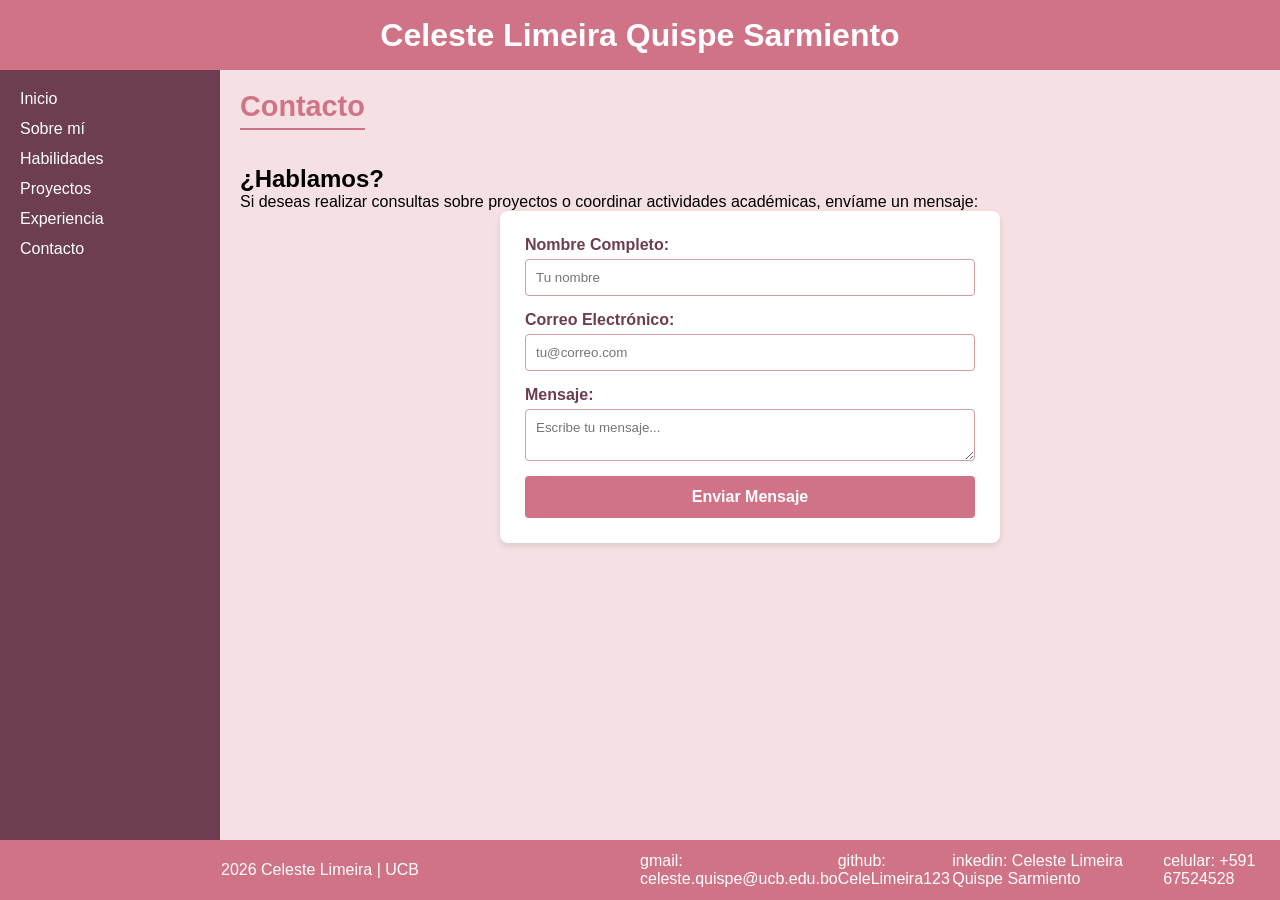
==== contacto.html @ f89084b4 "Primer commit de mi portafolio" ====
<!DOCTYPE html>
<html lang="es">
<head>
  <meta charset="UTF-8">
  <meta name="viewport" content="width=device-width, initial-scale=1.0">
  <title>Contacto | Celeste Limeira</title>
  <link rel="stylesheet" href="css/estilo.css">
</head>
<body>

  <div class="layout">

    <header class="header">
      <h1>Celeste Limeira Quispe Sarmiento</h1>
    </header>

    <aside class="sidebar">
      <nav class="menu">
        <a href="index.html">Inicio</a>
        <a href="sobre-mi.html">Sobre mí</a>
        <a href="habilidades.html">Habilidades</a>
        <a href="proyectos.html">Proyectos</a>
        <a href="experiencia.html">Experiencia</a>
        <a href="contacto.html">Contacto</a>
      </nav>
    </aside>

    <main class="content">

      <div class="topbar">
        <h2>Contacto</h2>
      </div>

      <article class="hero-text">
        <h2>¿Hablamos?</h2>
        <p>Si deseas realizar consultas sobre proyectos o coordinar actividades académicas, envíame un mensaje:</p>
      </article>

      <section class="form-contacto">
        <form>
          <div class="form-group">
            <label for="nombre">Nombre Completo:</label>
            <input type="text" id="nombre" name="nombre" placeholder="Tu nombre" required>
          </div>

          <div class="form-group">
            <label for="email">Correo Electrónico:</label>
            <input type="email" id="email" name="email" placeholder="tu@correo.com" required>
          </div>

          <div class="form-group">
            <label for="mensaje">Mensaje:</label>
            <textarea id="mensaje" name="mensaje" rows="2" placeholder="Escribe tu mensaje..." required></textarea>
          </div>

          <button type="submit">Enviar Mensaje</button>
        </form>
      </section>

    </main>

   <footer class="footer">
      <div class="footer-left">
        <p> 2026 Celeste Limeira | UCB</p>
      </div>
      <div class="footer-right">
        <p>
          gmail: celeste.quispe@ucb.edu.bo 
        </p>
        <p>github: CeleLimeira123 
        </p>
        <p> inkedin: Celeste Limeira Quispe Sarmiento
        </p>
         <p>celular: +591 67524528

         </p>
      </div>
    </footer>

  </div>

</body>
</html>
---- css/estilo.css ----
* {
  margin: 0;
  padding: 0;
  box-sizing: border-box;
}

body {
  font-family: sans-serif;
  background: #f5e1e3;
}

.layout {
  display: grid;
  grid-template-columns: 220px 1fr;
  grid-template-rows: 70px 1fr 60px;
  grid-template-areas: "header header" "sidebar content" "footer footer";
  height: 100vh;
}

.header {
  grid-area: header;
  background: #d17386;
  color: white;
  display: flex;
  justify-content: center;
  align-items: center;
  flex-direction: row;
}

.sidebar {
  grid-area: sidebar;
  background: #6d3d52;
  color: white;
}
.sidebar .menu {
  display: flex;
  justify-content: flex-start;
  align-items: flex-start;
  flex-direction: column;
  padding: 20px;
  gap: 12px;
}
.sidebar .menu a {
  color: white;
  text-decoration: none;
}
.sidebar .menu a:hover {
  color: #d17386;
}

.content {
  grid-area: content;
  padding: 20px;
  overflow-y: auto;
}
.content .topbar {
  display: flex;
  justify-content: space-between;
  align-items: center;
  flex-direction: row;
  margin-bottom: 20px;
}
.content .topbar h2 {
  font-size: 1.8rem;
  color: #d17386;
  margin-bottom: 15px;
  border-bottom: 2px solid #d17386;
  padding-bottom: 5px;
}
.content .hero {
  display: flex;
  justify-content: flex-start;
  align-items: center;
  flex-direction: row;
  gap: 35px;
  margin-top: 10px;
}
.content .hero .card {
  background: white;
  padding: 10px;
  border-radius: 8px;
  box-shadow: 0 3px 6px rgba(0, 0, 0, 0.1);
  width: 320px;
  height: 320px;
  display: flex;
  justify-content: center;
  align-items: center;
  flex-direction: row;
}
.content .hero .card .imgcursor {
  width: 100%;
  height: 100%;
  object-fit: cover;
  border-radius: 6px;
}
.content .hero .hero-text {
  flex: 1;
}
.content .hero .hero-text h2 {
  font-size: 1.8rem;
  color: #d17386;
  margin-bottom: 15px;
  border-bottom: 2px solid #d17386;
  padding-bottom: 5px;
}
.content .hero .hero-text p {
  color: #555;
}
.content .cards {
  display: grid;
  grid-template-columns: repeat(auto-fill, minmax(200px, 250px));
  gap: 20px;
  margin-top: 20px;
}
.content .cards .card {
  background: white;
  padding: 10px;
  border-radius: 8px;
  box-shadow: 0 3px 6px rgba(0, 0, 0, 0.1);
  height: 250px;
  display: flex;
  justify-content: center;
  align-items: center;
  flex-direction: row;
}
.content .cards .card .imgcursor {
  width: 100%;
  height: 100%;
  object-fit: cover;
  object-position: center;
  border-radius: 6px;
}
.content .cards .card-info {
  background: #d19c9d;
  padding: 20px;
  border-radius: 8px;
  box-shadow: 0 3px 6px rgba(0, 0, 0, 0.1);
  display: flex;
  justify-content: center;
  align-items: center;
  flex-direction: column;
  text-align: center;
}
.content .cards .card-info h3 {
  color: #6d3d52;
  margin-bottom: 8px;
}
.content .cards .card-info p {
  font-size: 0.95rem;
  color: #f5e1e3;
}

.form-contacto {
  background: white;
  padding: 25px;
  border-radius: 8px;
  box-shadow: 0 3px 6px rgba(0, 0, 0, 0.1);
  max-width: 500px;
  margin: 0 auto;
}
.form-contacto form {
  display: flex;
  justify-content: center;
  align-items: stretch;
  flex-direction: column;
  gap: 15px;
}
.form-contacto form .form-group {
  display: flex;
  justify-content: center;
  align-items: stretch;
  flex-direction: column;
  gap: 5px;
}
.form-contacto form .form-group label {
  color: #6d3d52;
  font-weight: bold;
}
.form-contacto form .form-group input, .form-contacto form .form-group textarea {
  padding: 10px;
  border: 1px solid #d19c9d;
  border-radius: 4px;
  font-family: sans-serif;
  outline: none;
}
.form-contacto form .form-group input:focus, .form-contacto form .form-group textarea:focus {
  border-color: #d17386;
}
.form-contacto form button {
  background: #d17386;
  color: white;
  border: none;
  padding: 12px;
  border-radius: 4px;
  font-weight: bold;
  font-size: 1rem;
}

.footer {
  grid-area: footer;
  background: #d17386;
  color: white;
  display: flex;
  justify-content: center;
  align-items: center;
  flex-direction: row;
}
.footer .footer-left,
.footer .footer-right {
  flex: 1;
  display: flex;
  justify-content: center;
  align-items: center;
  flex-direction: row;
}

/*# sourceMappingURL=estilo.css.map */
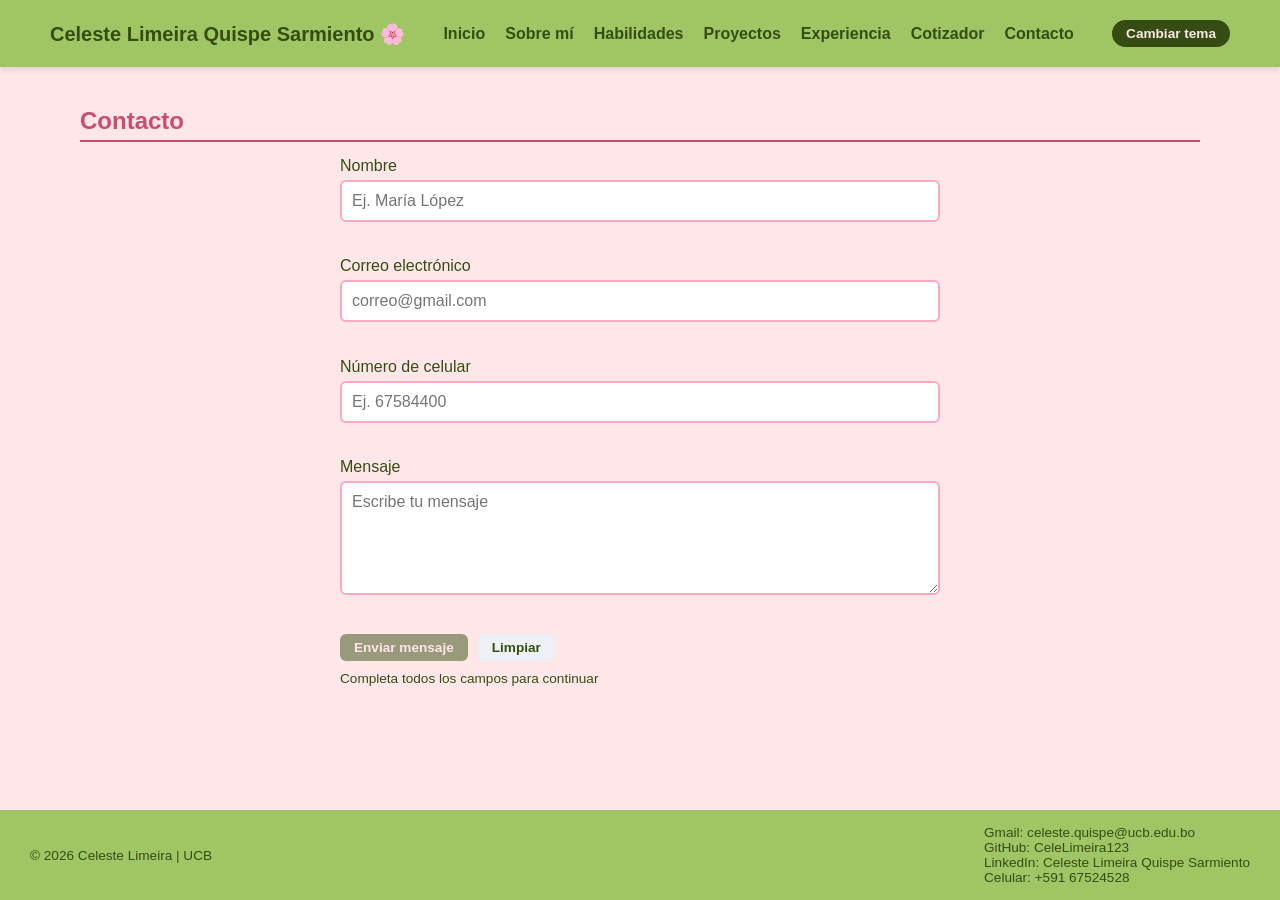
==== commit f5400843: "Optimización Lighthouse: JS minificado, precarga y correcciones" ====
--- a/contacto.html
+++ b/contacto.html
@@ -4,6 +4,8 @@
   <meta charset="UTF-8">
   <meta name="viewport" content="width=device-width, initial-scale=1.0">
   <title>Contacto | Celeste Limeira</title>
+  <meta name="description" content="Contacta a Celeste Limeira: envía tu nombre, correo, celular y mensaje.">
+  <link rel="icon" href="data:image/svg+xml,<svg xmlns=%22http://www.w3.org/2000/svg%22 viewBox=%220 0 100 100%22><text y=%22.9em%22 font-size=%2290%22>%F0%9F%8C%B8</text></svg>">
   <link rel="stylesheet" href="css/estilo.css">
 </head>
 <body>
@@ -11,19 +13,28 @@
   <div class="layout">
 
     <header class="header">
-      <h1>Celeste Limeira Quispe Sarmiento</h1>
+      <h1>Celeste Limeira Quispe Sarmiento 🌸</h1>
+
+      <button id="btnTema">Cambiar tema</button>
+
+      <button type="button" class="hamburger" id="hamburger" aria-label="Abrir menú" aria-controls="nav" aria-expanded="false">
+        <span></span>
+        <span></span>
+        <span></span>
+      </button>
+
+      <nav class="menu" id="nav">
+        <ul>
+          <li><a href="index.html">Inicio</a></li>
+          <li><a href="sobre-mi.html">Sobre mí</a></li>
+          <li><a href="habilidades.html">Habilidades</a></li>
+          <li><a href="proyectos.html">Proyectos</a></li>
+          <li><a href="experiencia.html">Experiencia</a></li>
+          <li><a href="cotizador.html">Cotizador</a></li>
+          <li><a href="contacto.html">Contacto</a></li>
+        </ul>
+      </nav>
     </header>
-
-    <aside class="sidebar">
-      <nav class="menu">
-        <a href="index.html">Inicio</a>
-        <a href="sobre-mi.html">Sobre mí</a>
-        <a href="habilidades.html">Habilidades</a>
-        <a href="proyectos.html">Proyectos</a>
-        <a href="experiencia.html">Experiencia</a>
-        <a href="contacto.html">Contacto</a>
-      </nav>
-    </aside>
 
     <main class="content">
 
@@ -31,53 +42,60 @@
         <h2>Contacto</h2>
       </div>
 
-      <article class="hero-text">
-        <h2>¿Hablamos?</h2>
-        <p>Si deseas realizar consultas sobre proyectos o coordinar actividades académicas, envíame un mensaje:</p>
-      </article>
+      <form id="formContacto" class="cotizador" novalidate>
 
-      <section class="form-contacto">
-        <form>
-          <div class="form-group">
-            <label for="nombre">Nombre Completo:</label>
-            <input type="text" id="nombre" name="nombre" placeholder="Tu nombre" required>
-          </div>
+        <div class="campo">
+          <label for="nombre">Nombre</label>
+          <input type="text" id="nombre" autocomplete="name" placeholder="Ej. María López">
+          <p class="mensaje" id="mensajeNombre" aria-live="polite"></p>
+        </div>
 
-          <div class="form-group">
-            <label for="email">Correo Electrónico:</label>
-            <input type="email" id="email" name="email" placeholder="tu@correo.com" required>
-          </div>
+        <div class="campo">
+          <label for="email">Correo electrónico</label>
+          <input type="email" id="email" autocomplete="email" placeholder="correo@gmail.com">
+          <p class="mensaje" id="mensajeEmail" aria-live="polite"></p>
+        </div>
 
-          <div class="form-group">
-            <label for="mensaje">Mensaje:</label>
-            <textarea id="mensaje" name="mensaje" rows="2" placeholder="Escribe tu mensaje..." required></textarea>
-          </div>
+        <div class="campo">
+          <label for="telefono">Número de celular</label>
+          <input type="tel" id="telefono" maxlength="8" inputmode="numeric" autocomplete="tel-national" placeholder="Ej. 67584400">
+          <p class="mensaje" id="mensajeTelefono" aria-live="polite"></p>
+        </div>
 
-          <button type="submit">Enviar Mensaje</button>
-        </form>
-      </section>
+        <div class="campo">
+          <label for="mensajeTexto">Mensaje</label>
+          <textarea id="mensajeTexto" rows="5" placeholder="Escribe tu mensaje"></textarea>
+          <p class="mensaje" id="mensajeTextoFeedback" aria-live="polite"></p>
+        </div>
+
+        <div class="botones">
+          <button type="submit" id="btnEnviar" disabled>Enviar mensaje</button>
+          <button type="reset" class="btn-limpiar">Limpiar</button>
+        </div>
+
+        <p class="mensaje" id="mensajeBoton" aria-live="polite">Completa todos los campos para continuar</p>
+        <p id="resultado" aria-live="polite"></p>
+
+      </form>
 
     </main>
 
-   <footer class="footer">
+    <footer class="footer">
       <div class="footer-left">
-        <p> 2026 Celeste Limeira | UCB</p>
+        <p>&copy; 2026 Celeste Limeira | UCB</p>
       </div>
       <div class="footer-right">
-        <p>
-          gmail: celeste.quispe@ucb.edu.bo 
-        </p>
-        <p>github: CeleLimeira123 
-        </p>
-        <p> inkedin: Celeste Limeira Quispe Sarmiento
-        </p>
-         <p>celular: +591 67524528
-
-         </p>
+        <p>Gmail: celeste.quispe@ucb.edu.bo</p>
+        <p>GitHub: CeleLimeira123</p>
+        <p>LinkedIn: Celeste Limeira Quispe Sarmiento</p>
+        <p>Celular: +591 67524528</p>
       </div>
     </footer>
 
   </div>
 
+  <button id="btnArriba" aria-label="Volver arriba">⬆</button>
+
+  <script src="js/script.js" defer></script>
 </body>
 </html>
--- a/css/estilo.css
+++ b/css/estilo.css
@@ -1,217 +1 @@
-* {
-  margin: 0;
-  padding: 0;
-  box-sizing: border-box;
-}
-
-body {
-  font-family: sans-serif;
-  background: #f5e1e3;
-}
-
-.layout {
-  display: grid;
-  grid-template-columns: 220px 1fr;
-  grid-template-rows: 70px 1fr 60px;
-  grid-template-areas: "header header" "sidebar content" "footer footer";
-  height: 100vh;
-}
-
-.header {
-  grid-area: header;
-  background: #d17386;
-  color: white;
-  display: flex;
-  justify-content: center;
-  align-items: center;
-  flex-direction: row;
-}
-
-.sidebar {
-  grid-area: sidebar;
-  background: #6d3d52;
-  color: white;
-}
-.sidebar .menu {
-  display: flex;
-  justify-content: flex-start;
-  align-items: flex-start;
-  flex-direction: column;
-  padding: 20px;
-  gap: 12px;
-}
-.sidebar .menu a {
-  color: white;
-  text-decoration: none;
-}
-.sidebar .menu a:hover {
-  color: #d17386;
-}
-
-.content {
-  grid-area: content;
-  padding: 20px;
-  overflow-y: auto;
-}
-.content .topbar {
-  display: flex;
-  justify-content: space-between;
-  align-items: center;
-  flex-direction: row;
-  margin-bottom: 20px;
-}
-.content .topbar h2 {
-  font-size: 1.8rem;
-  color: #d17386;
-  margin-bottom: 15px;
-  border-bottom: 2px solid #d17386;
-  padding-bottom: 5px;
-}
-.content .hero {
-  display: flex;
-  justify-content: flex-start;
-  align-items: center;
-  flex-direction: row;
-  gap: 35px;
-  margin-top: 10px;
-}
-.content .hero .card {
-  background: white;
-  padding: 10px;
-  border-radius: 8px;
-  box-shadow: 0 3px 6px rgba(0, 0, 0, 0.1);
-  width: 320px;
-  height: 320px;
-  display: flex;
-  justify-content: center;
-  align-items: center;
-  flex-direction: row;
-}
-.content .hero .card .imgcursor {
-  width: 100%;
-  height: 100%;
-  object-fit: cover;
-  border-radius: 6px;
-}
-.content .hero .hero-text {
-  flex: 1;
-}
-.content .hero .hero-text h2 {
-  font-size: 1.8rem;
-  color: #d17386;
-  margin-bottom: 15px;
-  border-bottom: 2px solid #d17386;
-  padding-bottom: 5px;
-}
-.content .hero .hero-text p {
-  color: #555;
-}
-.content .cards {
-  display: grid;
-  grid-template-columns: repeat(auto-fill, minmax(200px, 250px));
-  gap: 20px;
-  margin-top: 20px;
-}
-.content .cards .card {
-  background: white;
-  padding: 10px;
-  border-radius: 8px;
-  box-shadow: 0 3px 6px rgba(0, 0, 0, 0.1);
-  height: 250px;
-  display: flex;
-  justify-content: center;
-  align-items: center;
-  flex-direction: row;
-}
-.content .cards .card .imgcursor {
-  width: 100%;
-  height: 100%;
-  object-fit: cover;
-  object-position: center;
-  border-radius: 6px;
-}
-.content .cards .card-info {
-  background: #d19c9d;
-  padding: 20px;
-  border-radius: 8px;
-  box-shadow: 0 3px 6px rgba(0, 0, 0, 0.1);
-  display: flex;
-  justify-content: center;
-  align-items: center;
-  flex-direction: column;
-  text-align: center;
-}
-.content .cards .card-info h3 {
-  color: #6d3d52;
-  margin-bottom: 8px;
-}
-.content .cards .card-info p {
-  font-size: 0.95rem;
-  color: #f5e1e3;
-}
-
-.form-contacto {
-  background: white;
-  padding: 25px;
-  border-radius: 8px;
-  box-shadow: 0 3px 6px rgba(0, 0, 0, 0.1);
-  max-width: 500px;
-  margin: 0 auto;
-}
-.form-contacto form {
-  display: flex;
-  justify-content: center;
-  align-items: stretch;
-  flex-direction: column;
-  gap: 15px;
-}
-.form-contacto form .form-group {
-  display: flex;
-  justify-content: center;
-  align-items: stretch;
-  flex-direction: column;
-  gap: 5px;
-}
-.form-contacto form .form-group label {
-  color: #6d3d52;
-  font-weight: bold;
-}
-.form-contacto form .form-group input, .form-contacto form .form-group textarea {
-  padding: 10px;
-  border: 1px solid #d19c9d;
-  border-radius: 4px;
-  font-family: sans-serif;
-  outline: none;
-}
-.form-contacto form .form-group input:focus, .form-contacto form .form-group textarea:focus {
-  border-color: #d17386;
-}
-.form-contacto form button {
-  background: #d17386;
-  color: white;
-  border: none;
-  padding: 12px;
-  border-radius: 4px;
-  font-weight: bold;
-  font-size: 1rem;
-}
-
-.footer {
-  grid-area: footer;
-  background: #d17386;
-  color: white;
-  display: flex;
-  justify-content: center;
-  align-items: center;
-  flex-direction: row;
-}
-.footer .footer-left,
-.footer .footer-right {
-  flex: 1;
-  display: flex;
-  justify-content: center;
-  align-items: center;
-  flex-direction: row;
-}
-
-/*# sourceMappingURL=estilo.css.map */
+*{margin:0;padding:0;box-sizing:border-box}body{font-family:sans-serif;background:#ffe7e9;color:#354d12;transition:background .3s ease,color .3s ease}input[type=text],input[type=number],input[type=email],input[type=tel],select,textarea{padding:10px;border:2px solid #f6abc2;border-radius:6px;font-size:1rem;font-family:inherit}input[type=text]:focus,input[type=number]:focus,input[type=email]:focus,input[type=tel]:focus,select:focus,textarea:focus{outline:none;border-color:#c94d70}input.error,input.error:focus,select.error,select.error:focus,textarea.error,textarea.error:focus{border-color:red}input.correcto,input.correcto:focus,select.correcto,select.correcto:focus,textarea.correcto,textarea.correcto:focus{border-color:green}a:focus-visible,button:focus-visible,select:focus-visible,textarea:focus-visible,[tabindex="0"]:focus-visible{outline:3px solid #c94d70;outline-offset:2px}.layout{display:grid;grid-template-rows:auto 1fr auto;grid-template-areas:"header" "content" "footer";min-height:100vh}.header,.footer{display:flex;justify-content:center;align-items:center;flex-direction:column;background:#a0c565;color:#354d12;padding:15px 20px;gap:10px;text-align:center}.header{grid-area:header;flex-direction:row;justify-content:space-between;text-align:left;position:relative;box-shadow:0 3px 6px rgba(0,0,0,.1)}.header h1{order:1;font-size:1rem;font-weight:700}.header #btnTema{order:2;border:none;cursor:pointer;font-weight:600;background:#354d12;color:#ffe7e9;transition:background .2s ease,color .2s ease}.header #btnTema:hover:not(:disabled){background:#c94d70;color:#fff}.header #btnTema:disabled{opacity:.5;cursor:not-allowed}.header #btnTema{padding:6px 14px;border-radius:6px;font-size:.85rem;border-radius:20px}.header .hamburger{order:3;background:none;border:none;padding:0;display:flex;flex-direction:column;cursor:pointer}.header .hamburger span{width:25px;height:3px;background:#354d12;margin:4px 0;border-radius:2px}.header .menu{position:absolute;top:100%;left:0;width:100%;z-index:100;background:inherit;display:none}.header .menu ul{list-style:none;display:flex;flex-direction:column;text-align:center;padding:20px 0;gap:15px}.header .menu a{color:#354d12;text-decoration:none;font-size:1rem;font-weight:600;transition:color .2s ease}.header .menu a:hover{color:#c94d70}.header .menu.active{display:block}.footer{grid-area:footer;font-size:.85rem;font-weight:500}.content{grid-area:content;padding:15px;width:100%;max-width:1200px;margin:0 auto}.content .topbar{margin-bottom:15px}.content .topbar h2,.content .hero-text h2{font-size:1.5rem;color:#c94d70;margin-bottom:12px;border-bottom:2px solid #c94d70;padding-bottom:5px}.content .hero-text{text-align:center;margin-bottom:20px}.content .hero-text p{font-size:.95rem;line-height:1.5}.content .hero{display:flex;justify-content:center;align-items:center;flex-direction:column;gap:20px}.content .hero .card{width:100%;max-width:280px;height:280px}.content .card{background:#fff;border:3px solid #f6abc2;border-radius:12px;overflow:hidden;box-shadow:0 3px 6px rgba(53,77,18,.1)}.content .card:hover{border-color:#c94d70}.content .card .imgcursor{display:block;width:100%;height:100%;object-fit:cover}.content .cards,.content .cards-grid{display:grid;grid-template-columns:repeat(auto-fit, minmax(220px, 1fr));gap:20px;margin-bottom:20px}.content .cards .card,.content .cards-grid .card{height:220px}.card-info,.item-experiencia,.resumen{background:#fff;padding:20px;border-radius:8px}.card-info,.resumen{border-left:5px solid #c94d70;box-shadow:0 3px 6px rgba(53,77,18,.1)}.card-info h3,.resumen h3{margin-bottom:8px}.card-info h3{color:#c94d70}.card-info p{font-size:.92rem;line-height:1.5}.item-experiencia{cursor:pointer;border:1px solid #354d12}.item-experiencia:hover{background:#f6abc2}.filtros{display:flex;flex-wrap:wrap;gap:10px;margin-bottom:25px}.filtros button{border:none;cursor:pointer;font-weight:600;background:#f6abc2;color:#354d12;transition:background .2s ease,color .2s ease}.filtros button:hover:not(:disabled){background:#c94d70;color:#fff}.filtros button:disabled{opacity:.5;cursor:not-allowed}.filtros button{padding:6px 14px;border-radius:6px;font-size:.85rem}.oculto{display:none !important}#btnArriba{border:none;cursor:pointer;font-weight:600;background:#c94d70;color:#fff;transition:background .2s ease,color .2s ease}#btnArriba:hover:not(:disabled){background:#354d12;color:#fff}#btnArriba:disabled{opacity:.5;cursor:not-allowed}#btnArriba{display:none;position:fixed;bottom:25px;right:25px;z-index:1000;width:45px;height:45px;border-radius:50%;font-size:1.2rem;align-items:center;justify-content:center;box-shadow:0 4px 8px rgba(0,0,0,.2)}.modal{display:none;position:fixed;top:0;left:0;width:100%;height:100%;background:rgba(60,60,60,.75);justify-content:center;align-items:center;z-index:1000}.modal .modal-contenido{background:#fff;padding:30px;border-radius:8px;border:1px solid #333;width:90%;max-width:450px;text-align:center;box-shadow:0 4px 12px rgba(0,0,0,.3)}.modal .modal-contenido h3{margin-bottom:15px;font-size:1.2rem}.modal .modal-contenido p{margin-bottom:25px;line-height:1.4}.modal .modal-contenido button{border:none;cursor:pointer;font-weight:600;background:#fff;color:#000;transition:background .2s ease,color .2s ease}.modal .modal-contenido button:hover:not(:disabled){background:#e0e0e0;color:#000}.modal .modal-contenido button:disabled{opacity:.5;cursor:not-allowed}.modal .modal-contenido button{padding:6px 14px;border-radius:6px;font-size:.85rem;border:1px solid #333}#sugerencias li{list-style:none;padding:10px;cursor:pointer;background:#fff;border-bottom:1px solid #eee}.cotizador{max-width:600px;margin:0 auto}.cotizador .campo{margin-bottom:15px}.cotizador .campo label,.cotizador .campo .etiqueta{display:block;font-weight:normal;margin-bottom:5px}.cotizador .campo input:not([type=checkbox]),.cotizador .campo select,.cotizador .campo textarea{width:100%}.cotizador .campo textarea{resize:vertical}.cotizador .campo .servicios{display:flex;flex-wrap:wrap;gap:8px}.cotizador .campo .servicio-item{position:relative;margin:0;cursor:pointer}.cotizador .campo .servicio-item input{position:absolute;opacity:0}.cotizador .campo .servicio-item span{display:block;padding:6px 14px;border:2px solid #f6abc2;border-radius:20px;background:#fff;font-size:.9rem;transition:background .2s ease,color .2s ease}.cotizador .campo .servicio-item:hover span{border-color:#c94d70}.cotizador .campo .servicio-item input:checked+span{background:#c94d70;border-color:#c94d70;color:#fff}.cotizador .campo .servicio-item input:focus-visible+span{outline:2px solid #354d12}.cotizador .mensaje{font-size:.85rem;min-height:1.2em;margin-top:4px}.cotizador .mensaje.ok{color:#1e7a34}.cotizador .mensaje.mal{color:#b3261e}.cotizador .resumen{margin:20px 0}.cotizador .dato{display:flex;justify-content:space-between;gap:20px;padding:8px 0;border-bottom:1px solid #eee;font-size:.9rem}.cotizador .dato.total{border-bottom:none;font-size:1.2rem;color:#c94d70}.cotizador .botones{display:flex;flex-wrap:wrap;align-items:flex-start;gap:10px;margin-bottom:10px}.cotizador .botones button{padding:6px 14px;border-radius:6px;font-size:.85rem;flex:none;width:auto;height:auto}.cotizador #btnCotizar,.cotizador #btnEnviar{border:none;cursor:pointer;font-weight:600;background:#354d12;color:#ffe7e9;transition:background .2s ease,color .2s ease}.cotizador #btnCotizar:hover:not(:disabled),.cotizador #btnEnviar:hover:not(:disabled){background:#c94d70;color:#fff}.cotizador #btnCotizar:disabled,.cotizador #btnEnviar:disabled{opacity:.5;cursor:not-allowed}.cotizador .btn-limpiar{border:none;cursor:pointer;font-weight:600;background:#edf0f4;color:#354d12;transition:background .2s ease,color .2s ease}.cotizador .btn-limpiar:hover:not(:disabled){background:#f6abc2;color:#354d12}.cotizador .btn-limpiar:disabled{opacity:.5;cursor:not-allowed}.cotizador .exito{padding:12px;border-radius:6px;background:#e6f4ea;color:#1e7a34;font-weight:600}@media(min-width: 768px){.header,.footer{flex-direction:row;justify-content:space-between;padding:15px 30px;text-align:left}.header h1{font-size:1.1rem}.header .menu{order:2;position:static;display:block;width:auto;background:none}.header .menu ul{flex-direction:row;padding:0;gap:20px}.header #btnTema{order:3}.header .hamburger{display:none}.content{padding:25px}.content .hero{display:flex;justify-content:flex-start;align-items:center;flex-direction:row;gap:30px}.content .hero-text{text-align:left}}@media(min-width: 1024px){.header{padding:20px 50px}.header h1{font-size:1.25rem}.content{padding:40px}.content .hero{gap:50px}.content .hero .card{max-width:320px;height:320px}}body.dark{background:#141c09;color:#ffe7e9}body.dark .header,body.dark .footer{background:#354d12;color:#ffe7e9}body.dark .header .menu a,body.dark .footer .menu a{color:#ffe7e9}body.dark .header .menu a:hover,body.dark .footer .menu a:hover{color:#f6abc2}body.dark .header .hamburger span,body.dark .footer .hamburger span{background:#ffe7e9}body.dark #btnTema,body.dark #btnCotizar,body.dark #btnEnviar{background:#ffe7e9;color:#141c09}body.dark #btnTema:hover:not(:disabled),body.dark #btnCotizar:hover:not(:disabled),body.dark #btnEnviar:hover:not(:disabled){background:#f6abc2;color:#141c09}body.dark input,body.dark select,body.dark textarea{background:#1c270e;color:#ffe7e9}body.dark .card,body.dark .resumen,body.dark .item-experiencia,body.dark #sugerencias li{background:#1c270e;color:#ffe7e9}body.dark .card{border-color:#c94d70}body.dark .card-info{background:#c94d70;border-left-color:#f6abc2}body.dark .card-info h3,body.dark .card-info p{color:#fff}body.dark .item-experiencia{border-color:#a0c565}body.dark .item-experiencia:hover{background:#a0c565;color:#354d12}body.dark #sugerencias li{border-bottom-color:#354d12}body.dark .filtros button,body.dark .btn-limpiar{background:#1c270e;color:#ffe7e9;border:1px solid #a0c565}body.dark .filtros button:hover:not(:disabled),body.dark .btn-limpiar:hover:not(:disabled){background:#a0c565;color:#354d12}body.dark :focus-visible{outline-color:#f6abc2}body.dark .campo .servicio-item input:not(:checked)+span{background:#1c270e;color:#ffe7e9}body.dark .cotizador .dato{border-bottom-color:#354d12}body.dark .cotizador .dato.total{color:#f6abc2}body.dark .cotizador .mensaje.ok{color:#7dd68f}body.dark .cotizador .mensaje.mal{color:#ff8a80}body.dark .cotizador .exito{background:#354d12;color:#a0c565}body.dark .modal{background:rgba(0,0,0,.85)}body.dark .modal .modal-contenido{background:#1c270e;border-color:#a0c565}body.dark .modal .modal-contenido h3,body.dark .modal .modal-contenido p{color:#fff}body.dark .modal .modal-contenido button{background:#354d12;color:#fff;border-color:#a0c565}body.dark .modal .modal-contenido button:hover{background:#a0c565;color:#354d12}/*# sourceMappingURL=estilo.css.map */
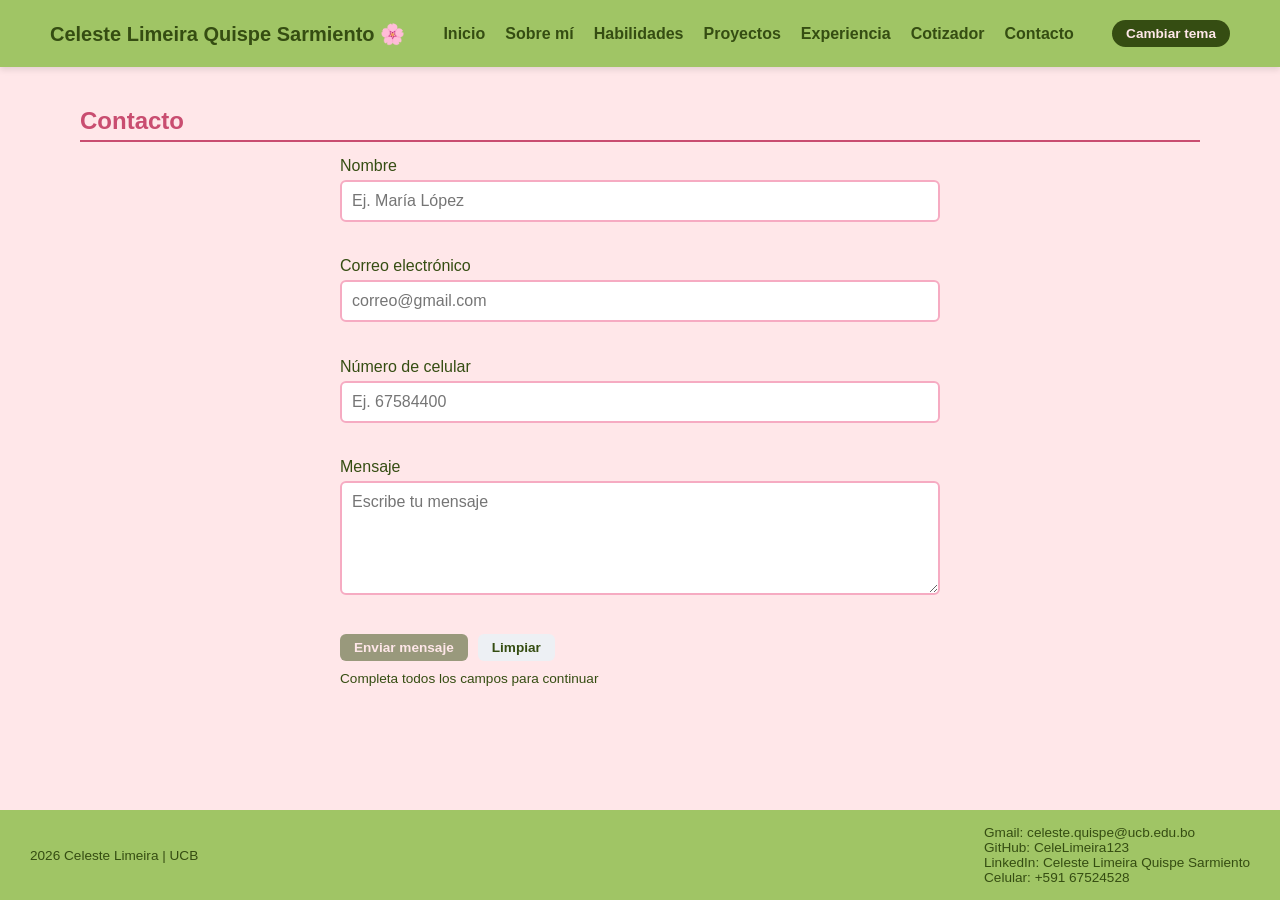
==== commit 40a8663e: "Actualización completa: optimización WebP, docs y nuevas secciones" ====
--- a/contacto.html
+++ b/contacto.html
@@ -82,7 +82,7 @@
 
     <footer class="footer">
       <div class="footer-left">
-        <p>&copy; 2026 Celeste Limeira | UCB</p>
+        <p>2026 Celeste Limeira | UCB</p>
       </div>
       <div class="footer-right">
         <p>Gmail: celeste.quispe@ucb.edu.bo</p>
--- a/css/estilo.css
+++ b/css/estilo.css
@@ -1 +1 @@
-*{margin:0;padding:0;box-sizing:border-box}body{font-family:sans-serif;background:#ffe7e9;color:#354d12;transition:background .3s ease,color .3s ease}input[type=text],input[type=number],input[type=email],input[type=tel],select,textarea{padding:10px;border:2px solid #f6abc2;border-radius:6px;font-size:1rem;font-family:inherit}input[type=text]:focus,input[type=number]:focus,input[type=email]:focus,input[type=tel]:focus,select:focus,textarea:focus{outline:none;border-color:#c94d70}input.error,input.error:focus,select.error,select.error:focus,textarea.error,textarea.error:focus{border-color:red}input.correcto,input.correcto:focus,select.correcto,select.correcto:focus,textarea.correcto,textarea.correcto:focus{border-color:green}a:focus-visible,button:focus-visible,select:focus-visible,textarea:focus-visible,[tabindex="0"]:focus-visible{outline:3px solid #c94d70;outline-offset:2px}.layout{display:grid;grid-template-rows:auto 1fr auto;grid-template-areas:"header" "content" "footer";min-height:100vh}.header,.footer{display:flex;justify-content:center;align-items:center;flex-direction:column;background:#a0c565;color:#354d12;padding:15px 20px;gap:10px;text-align:center}.header{grid-area:header;flex-direction:row;justify-content:space-between;text-align:left;position:relative;box-shadow:0 3px 6px rgba(0,0,0,.1)}.header h1{order:1;font-size:1rem;font-weight:700}.header #btnTema{order:2;border:none;cursor:pointer;font-weight:600;background:#354d12;color:#ffe7e9;transition:background .2s ease,color .2s ease}.header #btnTema:hover:not(:disabled){background:#c94d70;color:#fff}.header #btnTema:disabled{opacity:.5;cursor:not-allowed}.header #btnTema{padding:6px 14px;border-radius:6px;font-size:.85rem;border-radius:20px}.header .hamburger{order:3;background:none;border:none;padding:0;display:flex;flex-direction:column;cursor:pointer}.header .hamburger span{width:25px;height:3px;background:#354d12;margin:4px 0;border-radius:2px}.header .menu{position:absolute;top:100%;left:0;width:100%;z-index:100;background:inherit;display:none}.header .menu ul{list-style:none;display:flex;flex-direction:column;text-align:center;padding:20px 0;gap:15px}.header .menu a{color:#354d12;text-decoration:none;font-size:1rem;font-weight:600;transition:color .2s ease}.header .menu a:hover{color:#c94d70}.header .menu.active{display:block}.footer{grid-area:footer;font-size:.85rem;font-weight:500}.content{grid-area:content;padding:15px;width:100%;max-width:1200px;margin:0 auto}.content .topbar{margin-bottom:15px}.content .topbar h2,.content .hero-text h2{font-size:1.5rem;color:#c94d70;margin-bottom:12px;border-bottom:2px solid #c94d70;padding-bottom:5px}.content .hero-text{text-align:center;margin-bottom:20px}.content .hero-text p{font-size:.95rem;line-height:1.5}.content .hero{display:flex;justify-content:center;align-items:center;flex-direction:column;gap:20px}.content .hero .card{width:100%;max-width:280px;height:280px}.content .card{background:#fff;border:3px solid #f6abc2;border-radius:12px;overflow:hidden;box-shadow:0 3px 6px rgba(53,77,18,.1)}.content .card:hover{border-color:#c94d70}.content .card .imgcursor{display:block;width:100%;height:100%;object-fit:cover}.content .cards,.content .cards-grid{display:grid;grid-template-columns:repeat(auto-fit, minmax(220px, 1fr));gap:20px;margin-bottom:20px}.content .cards .card,.content .cards-grid .card{height:220px}.card-info,.item-experiencia,.resumen{background:#fff;padding:20px;border-radius:8px}.card-info,.resumen{border-left:5px solid #c94d70;box-shadow:0 3px 6px rgba(53,77,18,.1)}.card-info h3,.resumen h3{margin-bottom:8px}.card-info h3{color:#c94d70}.card-info p{font-size:.92rem;line-height:1.5}.item-experiencia{cursor:pointer;border:1px solid #354d12}.item-experiencia:hover{background:#f6abc2}.filtros{display:flex;flex-wrap:wrap;gap:10px;margin-bottom:25px}.filtros button{border:none;cursor:pointer;font-weight:600;background:#f6abc2;color:#354d12;transition:background .2s ease,color .2s ease}.filtros button:hover:not(:disabled){background:#c94d70;color:#fff}.filtros button:disabled{opacity:.5;cursor:not-allowed}.filtros button{padding:6px 14px;border-radius:6px;font-size:.85rem}.oculto{display:none !important}#btnArriba{border:none;cursor:pointer;font-weight:600;background:#c94d70;color:#fff;transition:background .2s ease,color .2s ease}#btnArriba:hover:not(:disabled){background:#354d12;color:#fff}#btnArriba:disabled{opacity:.5;cursor:not-allowed}#btnArriba{display:none;position:fixed;bottom:25px;right:25px;z-index:1000;width:45px;height:45px;border-radius:50%;font-size:1.2rem;align-items:center;justify-content:center;box-shadow:0 4px 8px rgba(0,0,0,.2)}.modal{display:none;position:fixed;top:0;left:0;width:100%;height:100%;background:rgba(60,60,60,.75);justify-content:center;align-items:center;z-index:1000}.modal .modal-contenido{background:#fff;padding:30px;border-radius:8px;border:1px solid #333;width:90%;max-width:450px;text-align:center;box-shadow:0 4px 12px rgba(0,0,0,.3)}.modal .modal-contenido h3{margin-bottom:15px;font-size:1.2rem}.modal .modal-contenido p{margin-bottom:25px;line-height:1.4}.modal .modal-contenido button{border:none;cursor:pointer;font-weight:600;background:#fff;color:#000;transition:background .2s ease,color .2s ease}.modal .modal-contenido button:hover:not(:disabled){background:#e0e0e0;color:#000}.modal .modal-contenido button:disabled{opacity:.5;cursor:not-allowed}.modal .modal-contenido button{padding:6px 14px;border-radius:6px;font-size:.85rem;border:1px solid #333}#sugerencias li{list-style:none;padding:10px;cursor:pointer;background:#fff;border-bottom:1px solid #eee}.cotizador{max-width:600px;margin:0 auto}.cotizador .campo{margin-bottom:15px}.cotizador .campo label,.cotizador .campo .etiqueta{display:block;font-weight:normal;margin-bottom:5px}.cotizador .campo input:not([type=checkbox]),.cotizador .campo select,.cotizador .campo textarea{width:100%}.cotizador .campo textarea{resize:vertical}.cotizador .campo .servicios{display:flex;flex-wrap:wrap;gap:8px}.cotizador .campo .servicio-item{position:relative;margin:0;cursor:pointer}.cotizador .campo .servicio-item input{position:absolute;opacity:0}.cotizador .campo .servicio-item span{display:block;padding:6px 14px;border:2px solid #f6abc2;border-radius:20px;background:#fff;font-size:.9rem;transition:background .2s ease,color .2s ease}.cotizador .campo .servicio-item:hover span{border-color:#c94d70}.cotizador .campo .servicio-item input:checked+span{background:#c94d70;border-color:#c94d70;color:#fff}.cotizador .campo .servicio-item input:focus-visible+span{outline:2px solid #354d12}.cotizador .mensaje{font-size:.85rem;min-height:1.2em;margin-top:4px}.cotizador .mensaje.ok{color:#1e7a34}.cotizador .mensaje.mal{color:#b3261e}.cotizador .resumen{margin:20px 0}.cotizador .dato{display:flex;justify-content:space-between;gap:20px;padding:8px 0;border-bottom:1px solid #eee;font-size:.9rem}.cotizador .dato.total{border-bottom:none;font-size:1.2rem;color:#c94d70}.cotizador .botones{display:flex;flex-wrap:wrap;align-items:flex-start;gap:10px;margin-bottom:10px}.cotizador .botones button{padding:6px 14px;border-radius:6px;font-size:.85rem;flex:none;width:auto;height:auto}.cotizador #btnCotizar,.cotizador #btnEnviar{border:none;cursor:pointer;font-weight:600;background:#354d12;color:#ffe7e9;transition:background .2s ease,color .2s ease}.cotizador #btnCotizar:hover:not(:disabled),.cotizador #btnEnviar:hover:not(:disabled){background:#c94d70;color:#fff}.cotizador #btnCotizar:disabled,.cotizador #btnEnviar:disabled{opacity:.5;cursor:not-allowed}.cotizador .btn-limpiar{border:none;cursor:pointer;font-weight:600;background:#edf0f4;color:#354d12;transition:background .2s ease,color .2s ease}.cotizador .btn-limpiar:hover:not(:disabled){background:#f6abc2;color:#354d12}.cotizador .btn-limpiar:disabled{opacity:.5;cursor:not-allowed}.cotizador .exito{padding:12px;border-radius:6px;background:#e6f4ea;color:#1e7a34;font-weight:600}@media(min-width: 768px){.header,.footer{flex-direction:row;justify-content:space-between;padding:15px 30px;text-align:left}.header h1{font-size:1.1rem}.header .menu{order:2;position:static;display:block;width:auto;background:none}.header .menu ul{flex-direction:row;padding:0;gap:20px}.header #btnTema{order:3}.header .hamburger{display:none}.content{padding:25px}.content .hero{display:flex;justify-content:flex-start;align-items:center;flex-direction:row;gap:30px}.content .hero-text{text-align:left}}@media(min-width: 1024px){.header{padding:20px 50px}.header h1{font-size:1.25rem}.content{padding:40px}.content .hero{gap:50px}.content .hero .card{max-width:320px;height:320px}}body.dark{background:#141c09;color:#ffe7e9}body.dark .header,body.dark .footer{background:#354d12;color:#ffe7e9}body.dark .header .menu a,body.dark .footer .menu a{color:#ffe7e9}body.dark .header .menu a:hover,body.dark .footer .menu a:hover{color:#f6abc2}body.dark .header .hamburger span,body.dark .footer .hamburger span{background:#ffe7e9}body.dark #btnTema,body.dark #btnCotizar,body.dark #btnEnviar{background:#ffe7e9;color:#141c09}body.dark #btnTema:hover:not(:disabled),body.dark #btnCotizar:hover:not(:disabled),body.dark #btnEnviar:hover:not(:disabled){background:#f6abc2;color:#141c09}body.dark input,body.dark select,body.dark textarea{background:#1c270e;color:#ffe7e9}body.dark .card,body.dark .resumen,body.dark .item-experiencia,body.dark #sugerencias li{background:#1c270e;color:#ffe7e9}body.dark .card{border-color:#c94d70}body.dark .card-info{background:#c94d70;border-left-color:#f6abc2}body.dark .card-info h3,body.dark .card-info p{color:#fff}body.dark .item-experiencia{border-color:#a0c565}body.dark .item-experiencia:hover{background:#a0c565;color:#354d12}body.dark #sugerencias li{border-bottom-color:#354d12}body.dark .filtros button,body.dark .btn-limpiar{background:#1c270e;color:#ffe7e9;border:1px solid #a0c565}body.dark .filtros button:hover:not(:disabled),body.dark .btn-limpiar:hover:not(:disabled){background:#a0c565;color:#354d12}body.dark :focus-visible{outline-color:#f6abc2}body.dark .campo .servicio-item input:not(:checked)+span{background:#1c270e;color:#ffe7e9}body.dark .cotizador .dato{border-bottom-color:#354d12}body.dark .cotizador .dato.total{color:#f6abc2}body.dark .cotizador .mensaje.ok{color:#7dd68f}body.dark .cotizador .mensaje.mal{color:#ff8a80}body.dark .cotizador .exito{background:#354d12;color:#a0c565}body.dark .modal{background:rgba(0,0,0,.85)}body.dark .modal .modal-contenido{background:#1c270e;border-color:#a0c565}body.dark .modal .modal-contenido h3,body.dark .modal .modal-contenido p{color:#fff}body.dark .modal .modal-contenido button{background:#354d12;color:#fff;border-color:#a0c565}body.dark .modal .modal-contenido button:hover{background:#a0c565;color:#354d12}/*# sourceMappingURL=estilo.css.map */
+*{margin:0;padding:0;box-sizing:border-box}body{font-family:sans-serif;background:#ffe7e9;color:#354d12;transition:background .3s ease,color .3s ease}input[type=text],input[type=number],input[type=email],input[type=tel],select,textarea{padding:10px;border:2px solid #f6abc2;border-radius:6px;font-size:1rem;font-family:inherit}input[type=text]:focus,input[type=number]:focus,input[type=email]:focus,input[type=tel]:focus,select:focus,textarea:focus{outline:none;border-color:#c94d70}input.error,input.error:focus,select.error,select.error:focus,textarea.error,textarea.error:focus{border-color:red}input.correcto,input.correcto:focus,select.correcto,select.correcto:focus,textarea.correcto,textarea.correcto:focus{border-color:green}a:focus-visible,button:focus-visible,select:focus-visible,textarea:focus-visible,[tabindex="0"]:focus-visible{outline:3px solid #c94d70;outline-offset:2px}.layout{display:grid;grid-template-rows:auto 1fr auto;grid-template-areas:"header" "content" "footer";min-height:100vh}.header,.footer{display:flex;justify-content:center;align-items:center;flex-direction:column;background:#a0c565;color:#354d12;padding:15px 20px;gap:10px;text-align:center}.header{grid-area:header;flex-direction:row;justify-content:space-between;text-align:left;position:relative;box-shadow:0 3px 6px rgba(0,0,0,.1)}.header h1{order:1;font-size:1rem;font-weight:700}.header #btnTema{order:2;border:none;cursor:pointer;font-weight:600;background:#354d12;color:#ffe7e9;transition:background .2s ease,color .2s ease}.header #btnTema:hover:not(:disabled){background:#c94d70;color:#fff}.header #btnTema:disabled{opacity:.5;cursor:not-allowed}.header #btnTema{padding:6px 14px;border-radius:6px;font-size:.85rem;border-radius:20px}.header .hamburger{order:3;background:none;border:none;padding:0;display:flex;flex-direction:column;cursor:pointer}.header .hamburger span{width:25px;height:3px;background:#354d12;margin:4px 0;border-radius:2px}.header .menu{position:absolute;top:100%;left:0;width:100%;z-index:100;background:inherit;display:none}.header .menu ul{list-style:none;display:flex;flex-direction:column;text-align:center;padding:20px 0;gap:15px}.header .menu a{color:#354d12;text-decoration:none;font-size:1rem;font-weight:600;transition:color .2s ease}.header .menu a:hover{color:#c94d70}.header .menu.active{display:block}.footer{grid-area:footer;font-size:.85rem;font-weight:500}.content{grid-area:content;padding:15px;width:100%;max-width:1200px;margin:0 auto}.content .topbar{margin-bottom:15px}.content .topbar h2,.content .hero-text h2{font-size:1.5rem;color:#c94d70;margin-bottom:12px;border-bottom:2px solid #c94d70;padding-bottom:5px}.content .hero-text{text-align:center;margin-bottom:20px}.content .hero-text p{font-size:.95rem;line-height:1.5}.content .hero{display:flex;justify-content:center;align-items:center;flex-direction:column;gap:20px}.content .hero .card{width:100%;max-width:280px;height:280px}.content .card{background:#fff;border:3px solid #f6abc2;border-radius:12px;overflow:hidden;box-shadow:0 3px 6px rgba(53,77,18,.1)}.content .card:hover{border-color:#c94d70}.content .card .imgcursor{display:block;width:100%;height:100%;object-fit:cover}.content .cards,.content .cards-grid{display:grid;grid-template-columns:repeat(auto-fit, minmax(220px, 1fr));gap:20px;margin-bottom:20px}.content .cards .card,.content .cards-grid .card{height:220px}.card-info,.item-experiencia,.resumen{background:#fff;padding:20px;border-radius:8px}.card-info,.resumen{border-left:5px solid #c94d70;box-shadow:0 3px 6px rgba(53,77,18,.1)}.card-info h3,.resumen h3{margin-bottom:8px}.card-info h3{color:#c94d70}.card-info p{font-size:.92rem;line-height:1.5}.item-experiencia{cursor:pointer;border:1px solid #354d12}.item-experiencia:hover{background:#f6abc2}.filtros{display:flex;flex-wrap:wrap;gap:10px;margin-bottom:25px}.filtros button{border:none;cursor:pointer;font-weight:600;background:#f6abc2;color:#354d12;transition:background .2s ease,color .2s ease}.filtros button:hover:not(:disabled){background:#c94d70;color:#fff}.filtros button:disabled{opacity:.5;cursor:not-allowed}.filtros button{padding:6px 14px;border-radius:6px;font-size:.85rem}.oculto{display:none !important}#btnArriba{border:none;cursor:pointer;font-weight:600;background:#c94d70;color:#fff;transition:background .2s ease,color .2s ease}#btnArriba:hover:not(:disabled){background:#354d12;color:#fff}#btnArriba:disabled{opacity:.5;cursor:not-allowed}#btnArriba{display:none;position:fixed;bottom:25px;right:25px;z-index:1000;width:45px;height:45px;border-radius:50%;font-size:1.2rem;align-items:center;justify-content:center;box-shadow:0 4px 8px rgba(0,0,0,.2)}.modal{display:none;position:fixed;top:0;left:0;width:100%;height:100%;background:rgba(60,60,60,.75);justify-content:center;align-items:center;z-index:1000}.modal .modal-contenido{background:#fff;padding:30px;border-radius:8px;border:1px solid #333;width:90%;max-width:450px;text-align:center;box-shadow:0 4px 12px rgba(0,0,0,.3)}.modal .modal-contenido h3{margin-bottom:15px;font-size:1.2rem}.modal .modal-contenido p{margin-bottom:25px;line-height:1.4}.modal .modal-contenido button{border:none;cursor:pointer;font-weight:600;background:#fff;color:#000;transition:background .2s ease,color .2s ease}.modal .modal-contenido button:hover:not(:disabled){background:#e0e0e0;color:#000}.modal .modal-contenido button:disabled{opacity:.5;cursor:not-allowed}.modal .modal-contenido button{padding:6px 14px;border-radius:6px;font-size:.85rem;border:1px solid #333}#sugerencias li{list-style:none;padding:10px;cursor:pointer;background:#fff;border-bottom:1px solid #eee}.cotizador{max-width:600px;margin:0 auto}.cotizador .campo{margin-bottom:15px}.cotizador .campo label,.cotizador .campo .etiqueta{display:block;font-weight:normal;margin-bottom:5px}.cotizador .campo input:not([type=checkbox]),.cotizador .campo select,.cotizador .campo textarea{width:100%}.cotizador .campo textarea{resize:vertical}.cotizador .campo .servicios{display:flex;flex-wrap:wrap;gap:8px}.cotizador .campo .servicio-item{position:relative;margin:0;cursor:pointer}.cotizador .campo .servicio-item input{position:absolute;opacity:0}.cotizador .campo .servicio-item span{display:block;padding:6px 14px;border:2px solid #f6abc2;border-radius:20px;background:#fff;font-size:.9rem;transition:background .2s ease,color .2s ease}.cotizador .campo .servicio-item:hover span{border-color:#c94d70}.cotizador .campo .servicio-item input:checked+span{background:#c94d70;border-color:#c94d70;color:#fff}.cotizador .campo .servicio-item input:focus-visible+span{outline:2px solid #354d12}.cotizador .mensaje{font-size:.85rem;min-height:1.2em;margin-top:4px}.cotizador .mensaje.ok{color:#1e7a34}.cotizador .mensaje.mal{color:#b3261e}.cotizador .resumen{margin:20px 0}.cotizador .dato{display:flex;justify-content:space-between;gap:20px;padding:8px 0;border-bottom:1px solid #eee;font-size:.9rem}.cotizador .dato.total{border-bottom:none;font-size:1.2rem;color:#c94d70}.cotizador .botones{display:flex;flex-wrap:wrap;align-items:flex-start;gap:10px;margin-bottom:10px}.cotizador .botones button{padding:6px 14px;border-radius:6px;font-size:.85rem;flex:none;width:auto;height:auto}.cotizador #btnCotizar,.cotizador #btnEnviar{border:none;cursor:pointer;font-weight:600;background:#354d12;color:#ffe7e9;transition:background .2s ease,color .2s ease}.cotizador #btnCotizar:hover:not(:disabled),.cotizador #btnEnviar:hover:not(:disabled){background:#c94d70;color:#fff}.cotizador #btnCotizar:disabled,.cotizador #btnEnviar:disabled{opacity:.5;cursor:not-allowed}.cotizador .btn-limpiar{border:none;cursor:pointer;font-weight:600;background:#edf0f4;color:#354d12;transition:background .2s ease,color .2s ease}.cotizador .btn-limpiar:hover:not(:disabled){background:#f6abc2;color:#354d12}.cotizador .btn-limpiar:disabled{opacity:.5;cursor:not-allowed}.cotizador .exito{padding:12px;border-radius:6px;background:#e6f4ea;color:#1e7a34;font-weight:600}@media(min-width: 768px){.header,.footer{flex-direction:row;justify-content:space-between;padding:15px 30px;text-align:left}.header h1{font-size:1.1rem}.header .menu{order:2;position:static;display:block;width:auto;background:none}.header .menu ul{flex-direction:row;padding:0;gap:20px}.header #btnTema{order:3}.header .hamburger{display:none}.content{padding:25px}.content .hero{display:flex;justify-content:flex-start;align-items:center;flex-direction:row;gap:30px}.content .hero-text{text-align:left}}@media(min-width: 1024px){.header{padding:20px 50px}.header h1{font-size:1.25rem}.content{padding:40px}.content .hero{gap:50px}.content .hero .card{max-width:320px;height:320px}}body.dark{background:#141c09;color:#ffe7e9}body.dark .header,body.dark .footer{background:#354d12;color:#ffe7e9}body.dark .header .menu a,body.dark .footer .menu a{color:#ffe7e9}body.dark .header .menu a:hover,body.dark .footer .menu a:hover{color:#f6abc2}body.dark .header .hamburger span,body.dark .footer .hamburger span{background:#ffe7e9}body.dark #btnTema,body.dark #btnCotizar,body.dark #btnEnviar{background:#ffe7e9;color:#141c09}body.dark #btnTema:hover:not(:disabled),body.dark #btnCotizar:hover:not(:disabled),body.dark #btnEnviar:hover:not(:disabled){background:#f6abc2;color:#141c09}body.dark input,body.dark select,body.dark textarea{background:#1c270e;color:#ffe7e9}body.dark .card,body.dark .resumen,body.dark .item-experiencia,body.dark #sugerencias li{background:#1c270e;color:#ffe7e9}body.dark .card{border-color:#c94d70}body.dark .card-info{background:#c94d70;border-left-color:#f6abc2}body.dark .card-info h3,body.dark .card-info p{color:#fff}body.dark .item-experiencia{border-color:#a0c565}body.dark .item-experiencia:hover{background:#a0c565;color:#354d12}body.dark #sugerencias li{border-bottom-color:#354d12}body.dark .filtros button,body.dark .btn-limpiar{background:#1c270e;color:#ffe7e9;border:1px solid #a0c565}body.dark .filtros button:hover:not(:disabled),body.dark .btn-limpiar:hover:not(:disabled){background:#a0c565;color:#354d12}body.dark :focus-visible{outline-color:#f6abc2}body.dark .campo .servicio-item input:not(:checked)+span{background:#1c270e;color:#ffe7e9}body.dark .cotizador .dato{border-bottom-color:#354d12}body.dark .cotizador .dato.total{color:#f6abc2}body.dark .cotizador .mensaje.ok{color:#7dd68f}body.dark .cotizador .mensaje.mal{color:#ff8a80}body.dark .cotizador .exito{background:#354d12;color:#a0c565}body.dark .modal{background:rgba(0,0,0,.85)}body.dark .modal .modal-contenido{background:#1c270e;border-color:#a0c565}body.dark .modal .modal-contenido h3,body.dark .modal .modal-contenido p{color:#fff}body.dark .modal .modal-contenido button{background:#354d12;color:#fff;border-color:#a0c565}body.dark .modal .modal-contenido button:hover{background:#a0c565;color:#354d12}
